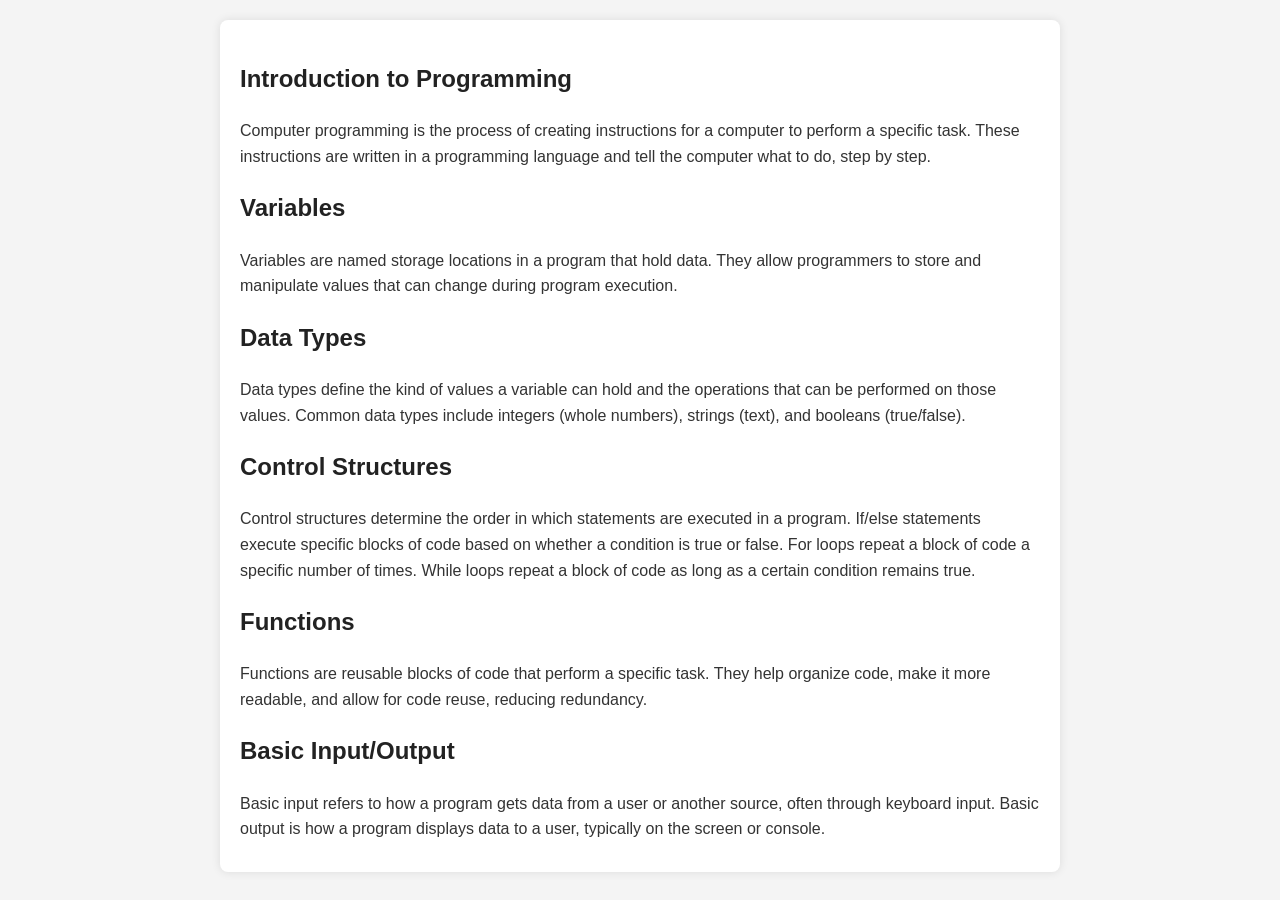
==== index.html @ 61c1d2ec "Create basic website for programming concepts This commit introduces the initial version of a websit" ====
<!DOCTYPE html>
<html>
<head>
  <title>My First HTML Page</title>
  <link rel="stylesheet" href="style.css">
</head>
<body>
  <div class="container">
    <div id="intro-programming">
      <h2>Introduction to Programming</h2>
      <p>Computer programming is the process of creating instructions for a computer to perform a specific task. These instructions are written in a programming language and tell the computer what to do, step by step.</p>
    </div>
    <div id="variables">
      <h2>Variables</h2>
      <p>Variables are named storage locations in a program that hold data. They allow programmers to store and manipulate values that can change during program execution.</p>
    </div>
    <div id="data-types">
      <h2>Data Types</h2>
      <p>Data types define the kind of values a variable can hold and the operations that can be performed on those values. Common data types include integers (whole numbers), strings (text), and booleans (true/false).</p>
    </div>
    <div id="control-structures">
      <h2>Control Structures</h2>
      <p>Control structures determine the order in which statements are executed in a program. 
      If/else statements execute specific blocks of code based on whether a condition is true or false. 
      For loops repeat a block of code a specific number of times. 
      While loops repeat a block of code as long as a certain condition remains true.</p>
    </div>
    <div id="functions">
      <h2>Functions</h2>
      <p>Functions are reusable blocks of code that perform a specific task. They help organize code, make it more readable, and allow for code reuse, reducing redundancy.</p>
    </div>
    <div id="basic-io">
      <h2>Basic Input/Output</h2>
      <p>Basic input refers to how a program gets data from a user or another source, often through keyboard input. Basic output is how a program displays data to a user, typically on the screen or console.</p>
    </div>
  </div>
</body>
</html>
---- style.css ----
body {
  font-family: Arial, Helvetica, sans-serif;
  line-height: 1.6;
  margin: 20px;
  padding: 0 20px;
  background-color: #f4f4f4;
  color: #333;
}

.container {
  max-width: 800px;
  margin: auto;
  background-color: #fff;
  padding: 20px;
  border-radius: 8px;
  box-shadow: 0 0 10px rgba(0,0,0,0.1);
}

h1, h2 {
  color: #222;
}

p {
  margin-bottom: 10px;
}
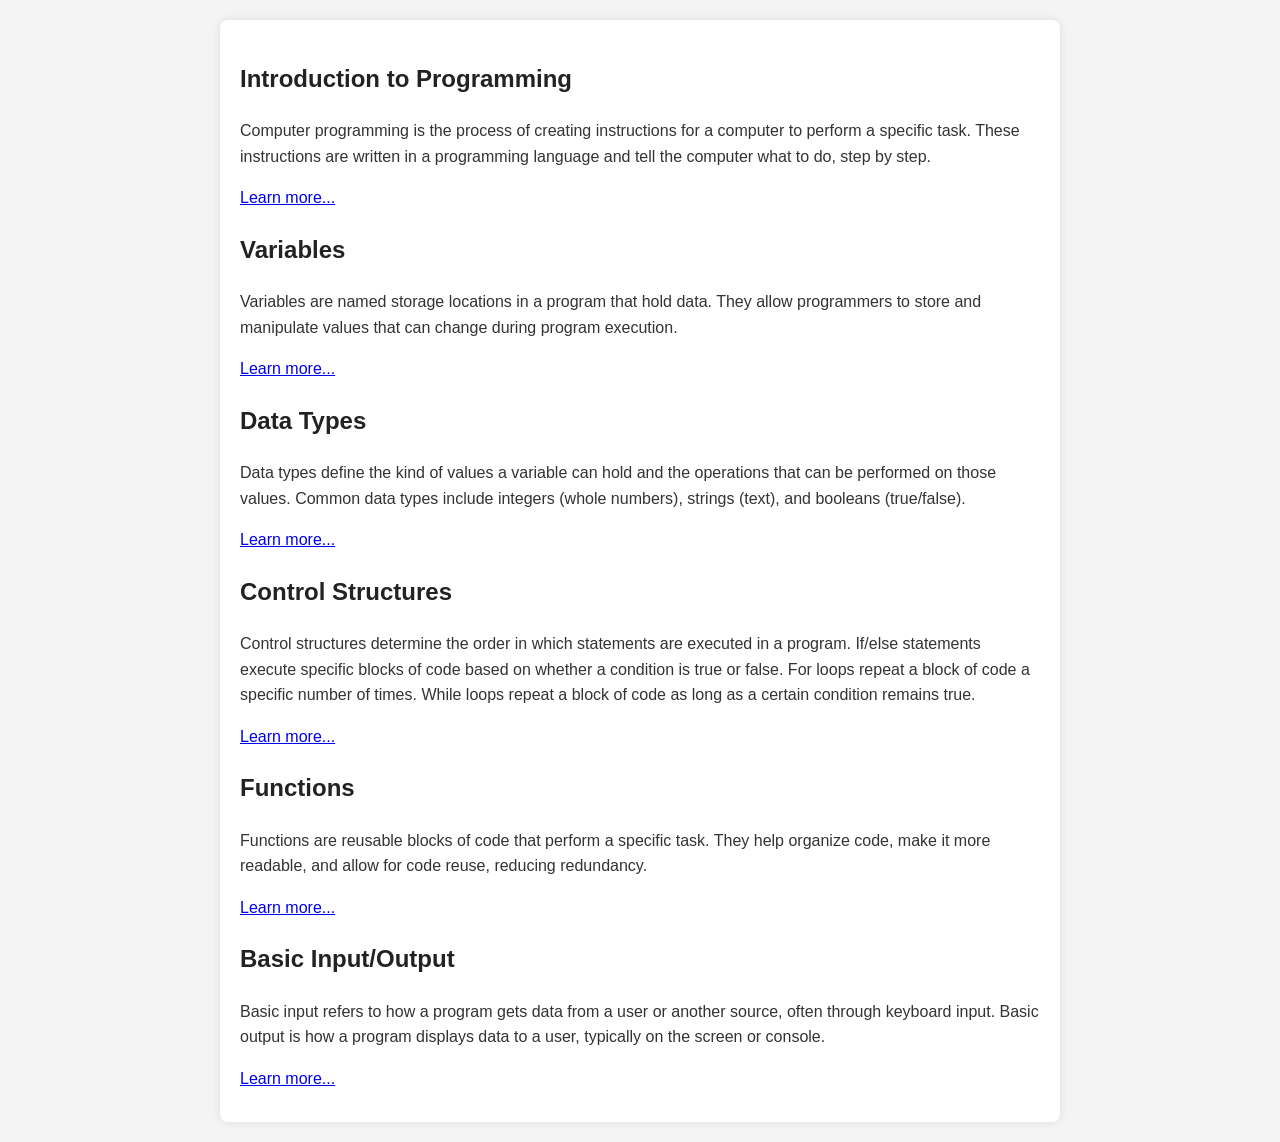
==== commit 28d5d876: "Feat: Add detailed concept pages and enhance styling This commit introduces dedicated HTML pages for" ====
--- a/index.html
+++ b/index.html
@@ -9,14 +9,17 @@
     <div id="intro-programming">
       <h2>Introduction to Programming</h2>
       <p>Computer programming is the process of creating instructions for a computer to perform a specific task. These instructions are written in a programming language and tell the computer what to do, step by step.</p>
+      <p><a href="introduction.html">Learn more...</a></p>
     </div>
     <div id="variables">
       <h2>Variables</h2>
       <p>Variables are named storage locations in a program that hold data. They allow programmers to store and manipulate values that can change during program execution.</p>
+      <p><a href="variables.html">Learn more...</a></p>
     </div>
     <div id="data-types">
       <h2>Data Types</h2>
       <p>Data types define the kind of values a variable can hold and the operations that can be performed on those values. Common data types include integers (whole numbers), strings (text), and booleans (true/false).</p>
+      <p><a href="data_types.html">Learn more...</a></p>
     </div>
     <div id="control-structures">
       <h2>Control Structures</h2>
@@ -24,14 +27,17 @@
       If/else statements execute specific blocks of code based on whether a condition is true or false. 
       For loops repeat a block of code a specific number of times. 
       While loops repeat a block of code as long as a certain condition remains true.</p>
+      <p><a href="control_structures.html">Learn more...</a></p>
     </div>
     <div id="functions">
       <h2>Functions</h2>
       <p>Functions are reusable blocks of code that perform a specific task. They help organize code, make it more readable, and allow for code reuse, reducing redundancy.</p>
+      <p><a href="functions.html">Learn more...</a></p>
     </div>
     <div id="basic-io">
       <h2>Basic Input/Output</h2>
       <p>Basic input refers to how a program gets data from a user or another source, often through keyboard input. Basic output is how a program displays data to a user, typically on the screen or console.</p>
+      <p><a href="basic_io.html">Learn more...</a></p>
     </div>
   </div>
 </body>
--- a/style.css
+++ b/style.css
@@ -23,3 +23,36 @@
 p {
   margin-bottom: 10px;
 }
+
+/* Styling for code examples */
+code {
+  background-color: #f0f0f0; /* Light grey for inline code */
+  color: #c7254e; /* Reddish pink, common for code text */
+  padding: 2px 4px;
+  font-size: 90%; /* Slightly smaller than surrounding text */
+  border-radius: 3px;
+  font-family: 'Courier New', Courier, monospace; /* Monospaced font for inline code too */
+}
+
+pre {
+  background-color: #f5f5f5; /* Another light grey for preformatted text blocks */
+  border: 1px solid #ccc;
+  padding: 10px;
+  overflow-x: auto; /* For horizontal scrolling if code is too wide */
+  display: block;
+  font-family: 'Courier New', Courier, monospace; /* Monospaced font */
+  font-size: 0.9em;
+  border-radius: 4px;
+  margin-top: 10px;
+  margin-bottom: 10px;
+}
+
+/* Ensure code tags within pre tags inherit font and don't apply conflicting inline styles */
+pre code {
+  background-color: transparent; /* Override inline code background */
+  color: inherit; /* Inherit color from pre */
+  padding: 0; /* Reset padding */
+  font-size: inherit; /* Inherit font size from pre */
+  border-radius: 0; /* Reset border radius */
+  /* font-family is already inherited from pre, so no need to set it again */
+}
